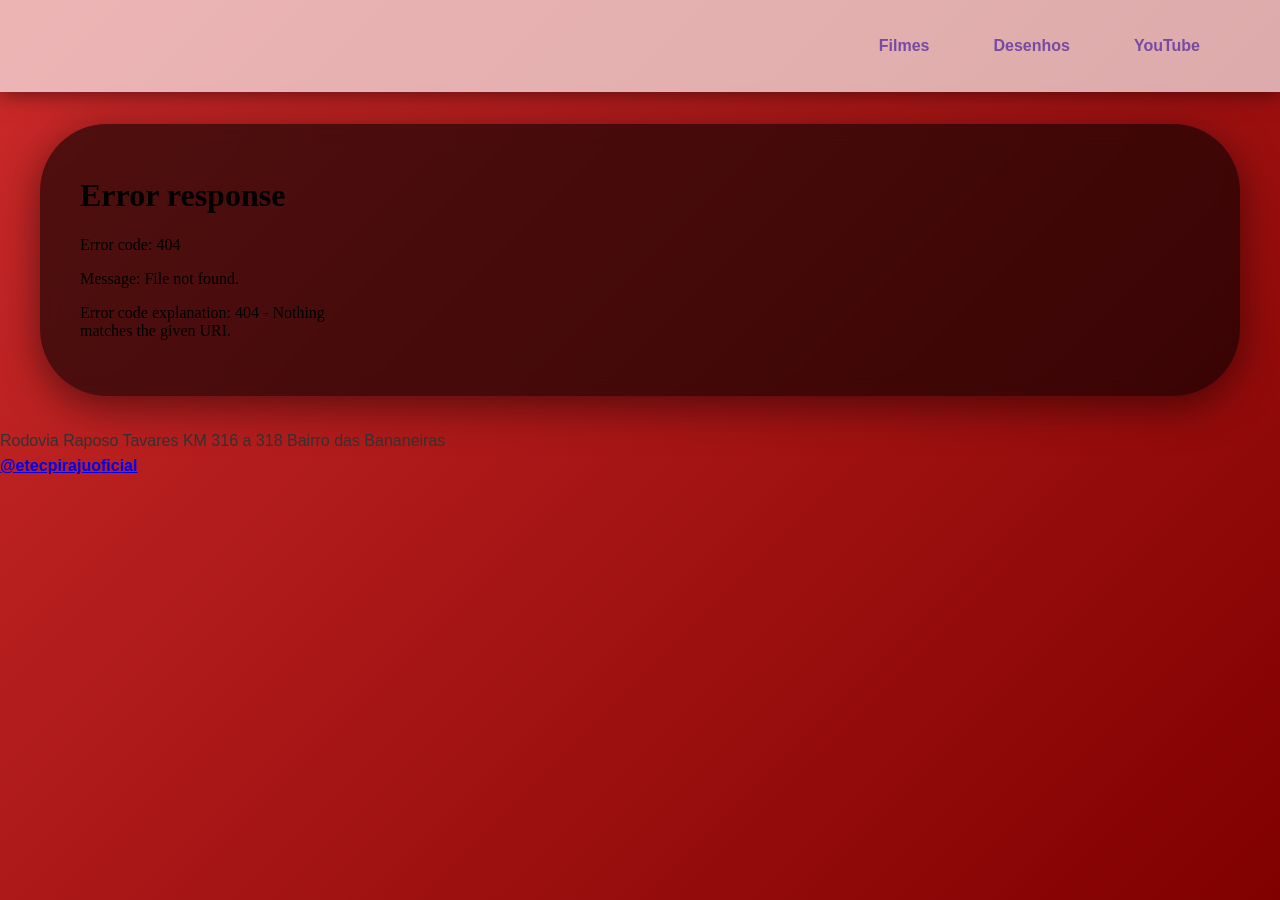
==== index.html @ 4f3bfb66 "Início do trabalho RPG ordem paranormal" ====
<!doctype html>
<html lang="pt-BR">
  <head>
    <meta charset="UTF-8" />
    <meta name="viewport" content="width=device-width, initial-scale=1.0" />
    <link rel="stylesheet" href="css/style.css">
    <title>Ordem Paranormal Wiki</title>
  </head>
  <body>
    <header>
      <img src="" alt= "" />

      <nav>
        <a href="#filmes">Filmes</a>
        <a href="#desenhos">Desenhos</a>
        <a href="https://youtube.com" target="_blank">YouTube</a>
      </nav>
    </header>
    <main>
      
      <h3></h3>
      <p>
      </p>
      <iframe src="Walk_to_image_room.mp4" frameborder="0"
      class="video-wrapper"></iframe>
    </main>
    <footer>
      <label for="">Rodovia Raposo Tavares KM 316 a 318</label>
      <label for="">Bairro das Bananeiras</label>
      <p>
        <a href="https://www.instagram.com/etecpirajuoficial/" target="_blank"
          ><b>@etecpirajuoficial</b></a
        >
      </p>
    </footer>
  </body>
</html>
---- css/style.css ----
*{
    margin: 0;
    padding: 0;
    box-sizing: border-box;
}
body{
    font-family: 'Segoe UI', Tahoma, Geneva, Verdana, sans-serif;
    line-height: 1.6; 
    color: #333; 
    background: linear-gradient(135deg,#cc2a2a 0%, #800000 100%); 
    min-height: 100vh;
}
header{
    background-color: rgba(255, 255, 255, 0.65);
    padding: 1rem 5%; 
    display: flex; 
    align-items: center; 
    justify-content: space-between;
    flex-wrap: wrap;
    gap: 1rem;
    box-shadow: 0 2px 20px rgba(0, 0, 0, 0.5);
    position: sticky;
    top: 0;
    z-index: 1000;
}
header img{
    height: 60px;
    width: auto;
    transition: transform 0.3s ease;
}
header img:hover{
    transform: scale(1.05);
}
/*===NAVEGAÇÃO nav===*/
nav{
    display: flex;
    gap: 2rem;
    flex-wrap: wrap;
}
nav a{
    text-decoration: none;
    color: #764ba2;
    font-weight: 600;
    padding: 0.5rem 1rem;
    border-radius: 25%;
    transition: all 0.3s ease;
    position: relative;
}
nav a:hover{
    background-color: #764ba2;
    color: white;
    transform: translate(-2px);
    box-shadow: 0 5px 15px rgba(118, 75, 162, 0.3);
}
nav a::after{
    content: '';
    position: absolute;
    bottom: 0;
    left: 50%;
    transform: translateX(-50%);
    width: 0;
    height: 2px;
    background-color: #764ba2;
    transition: width 0.3s ease;
}
nav a:hover::after{
    width: 80%;
}
/*===CONTEÚDO DO BLOG===*/
main{
    max-width: 1200px;
    margin: 2rem auto;
    padding: 2rem;
    background-color: rgba(0, 0, 0, 0.60);
    border-radius: 67px;
    box-shadow: 0 10px 40px rgba(0, 0, 0, 0.5);
    backdrop-filter: blur(10px);
    animation: slideIn 0.5s ease-out;
}
/*===DEFINIÇÃO DA ANIMAÇÃO===*/
@keyframes slideIn {
    from{
        opacity: 0;
        transform: translateY(30px);
    }
    to{
        opacity: 1;
        transform: translateY(0);
    }

}
img, iframe{
    max-width: 100%;
    height: auto;
    border-radius: 10px;
}
.video-wrapper{
    position: relative;
    height: 200px;
    width: auto;
}
iframe{
    position: absolute;
    align-items: center; 
}
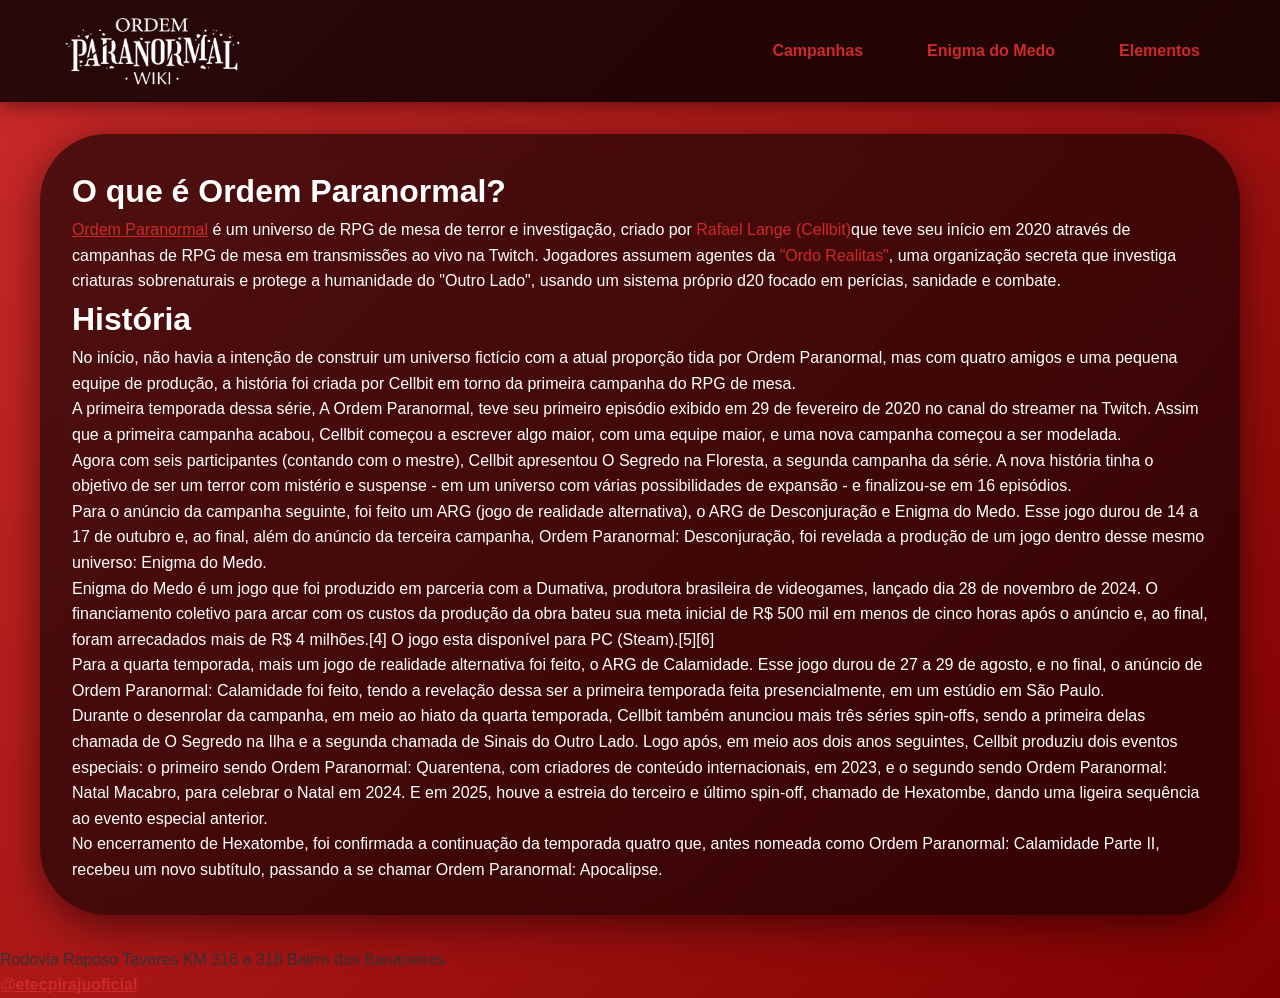
==== commit c6992877: "acerto dos itens do site" ====
--- a/index.html
+++ b/index.html
@@ -4,25 +4,41 @@
     <meta charset="UTF-8" />
     <meta name="viewport" content="width=device-width, initial-scale=1.0" />
     <link rel="stylesheet" href="css/style.css">
+     <link rel="icon" href="img/Logo_Ordo_Realitas-removebg-preview.png">
     <title>Ordem Paranormal Wiki</title>
   </head>
   <body>
     <header>
-      <img src="" alt= "" />
-
+      <img src="img/Site-logo.webp" alt="OrdemParanormalLogo">
       <nav>
-        <a href="#filmes">Filmes</a>
-        <a href="#desenhos">Desenhos</a>
-        <a href="https://youtube.com" target="_blank">YouTube</a>
+        <a href="campanhas.html">Campanhas</a>
+        <a href="enigma_do_medo.html">Enigma do Medo</a>
+        <a href="elementos.html">Elementos</a>
       </nav>
     </header>
     <main>
-      
-      <h3></h3>
-      <p>
-      </p>
-      <iframe src="Walk_to_image_room.mp4" frameborder="0"
-      class="video-wrapper"></iframe>
+      <h1>O que é Ordem Paranormal?</h1>
+      <p><a href="https://www.youtube.com/@OrdemParanormal "target="_blank">Ordem Paranormal</a> é um universo de RPG de mesa de terror e investigação, criado por <span style="color: #cc2a2a;">Rafael Lange (Cellbit)</span>que teve seu início em 2020 através de campanhas de RPG de mesa em transmissões ao vivo na Twitch.
+      Jogadores assumem agentes da <span style="color: #cc2a2a;">"Ordo Realitas"</span>, uma organização secreta que investiga criaturas sobrenaturais e protege a humanidade do "Outro Lado",
+      usando um sistema próprio d20 focado em perícias, sanidade e combate.</p>
+
+      <h1>História</h1>
+        <p>No início, não havia a intenção de construir um universo fictício com a atual proporção tida por Ordem Paranormal, mas com quatro amigos e uma pequena equipe de produção, a história foi criada por Cellbit em torno da primeira campanha do RPG de mesa.
+          <br>
+        A primeira temporada dessa série, A Ordem Paranormal, teve seu primeiro episódio exibido em 29 de fevereiro de 2020 no canal do streamer na Twitch. Assim que a primeira campanha acabou, Cellbit começou a escrever algo maior, com uma equipe maior, e uma nova campanha começou a ser modelada.
+          <br>
+        Agora com seis participantes (contando com o mestre), Cellbit apresentou O Segredo na Floresta, a segunda campanha da série. A nova história tinha o objetivo de ser um terror com mistério e suspense - em um universo com várias possibilidades de expansão - e finalizou-se em 16 episódios.
+          <br>
+        Para o anúncio da campanha seguinte, foi feito um ARG (jogo de realidade alternativa), o ARG de Desconjuração e Enigma do Medo. Esse jogo durou de 14 a 17 de outubro e, ao final, além do anúncio da terceira campanha, Ordem Paranormal: Desconjuração, foi revelada a produção de um jogo dentro desse mesmo universo: Enigma do Medo.
+          <br>
+        Enigma do Medo é um jogo que foi produzido em parceria com a Dumativa, produtora brasileira de videogames, lançado dia 28 de novembro de 2024. O financiamento coletivo para arcar com os custos da produção da obra bateu sua meta inicial de R$ 500 mil em menos de cinco horas após o anúncio e, ao final, foram arrecadados mais de R$ 4 milhões.[4] O jogo esta disponível para PC (Steam).[5][6]
+          <br>
+        Para a quarta temporada, mais um jogo de realidade alternativa foi feito, o ARG de Calamidade. Esse jogo durou de 27 a 29 de agosto, e no final, o anúncio de Ordem Paranormal: Calamidade foi feito, tendo a revelação dessa ser a primeira temporada feita presencialmente, em um estúdio em São Paulo.
+          <br>
+        Durante o desenrolar da campanha, em meio ao hiato da quarta temporada, Cellbit também anunciou mais três séries spin-offs, sendo a primeira delas chamada de O Segredo na Ilha e a segunda chamada de Sinais do Outro Lado. Logo após, em meio aos dois anos seguintes, Cellbit produziu dois eventos especiais: o primeiro sendo Ordem Paranormal: Quarentena, com criadores de conteúdo internacionais, em 2023, e o segundo sendo Ordem Paranormal: Natal Macabro, para celebrar o Natal em 2024. E em 2025, houve a estreia do terceiro e último spin-off, chamado de Hexatombe, dando uma ligeira sequência ao evento especial anterior.
+          <br>
+        No encerramento de Hexatombe, foi confirmada a continuação da temporada quatro que, antes nomeada como Ordem Paranormal: Calamidade Parte II, recebeu um novo subtítulo, passando a se chamar Ordem Paranormal: Apocalipse.</p>
+
     </main>
     <footer>
       <label for="">Rodovia Raposo Tavares KM 316 a 318</label>
--- a/css/style.css
+++ b/css/style.css
@@ -11,7 +11,7 @@
     min-height: 100vh;
 }
 header{
-    background-color: rgba(255, 255, 255, 0.65);
+    background-color: rgba(0, 0, 0, 0.8);
     padding: 1rem 5%; 
     display: flex; 
     align-items: center; 
@@ -24,7 +24,7 @@
     z-index: 1000;
 }
 header img{
-    height: 60px;
+    height: 70px;
     width: auto;
     transition: transform 0.3s ease;
 }
@@ -39,7 +39,7 @@
 }
 nav a{
     text-decoration: none;
-    color: #764ba2;
+    color: #cc2a2a;
     font-weight: 600;
     padding: 0.5rem 1rem;
     border-radius: 25%;
@@ -47,10 +47,10 @@
     position: relative;
 }
 nav a:hover{
-    background-color: #764ba2;
+    background-color: #800000;
     color: white;
     transform: translate(-2px);
-    box-shadow: 0 5px 15px rgba(118, 75, 162, 0.3);
+    box-shadow: 0 5px 15px rgba(128, 0, 0, 1);
 }
 nav a::after{
     content: '';
@@ -60,7 +60,6 @@
     transform: translateX(-50%);
     width: 0;
     height: 2px;
-    background-color: #764ba2;
     transition: width 0.3s ease;
 }
 nav a:hover::after{
@@ -76,6 +75,15 @@
     box-shadow: 0 10px 40px rgba(0, 0, 0, 0.5);
     backdrop-filter: blur(10px);
     animation: slideIn 0.5s ease-out;
+}
+main, p{
+    color: white;
+}
+main, a{
+    color: #cc2a2a;
+}
+main, h1{
+    color: white;
 }
 /*===DEFINIÇÃO DA ANIMAÇÃO===*/
 @keyframes slideIn {
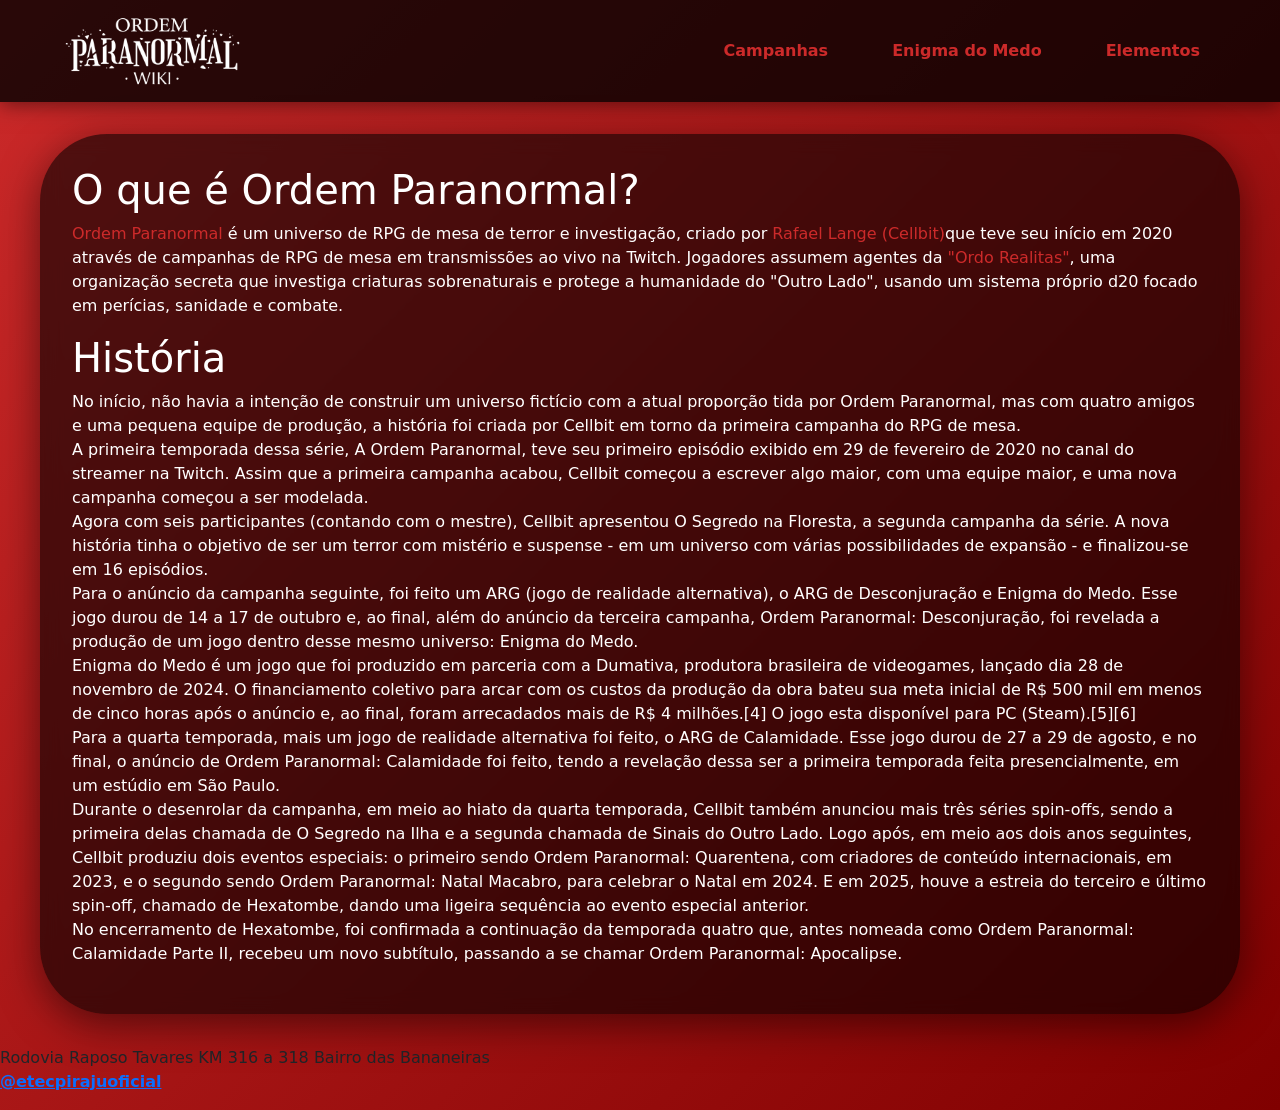
==== commit 9b37b508: "WIP" ====
--- a/index.html
+++ b/index.html
@@ -4,7 +4,11 @@
     <meta charset="UTF-8" />
     <meta name="viewport" content="width=device-width, initial-scale=1.0" />
     <link rel="stylesheet" href="css/style.css">
-     <link rel="icon" href="img/Logo_Ordo_Realitas-removebg-preview.png">
+    <link rel="icon" href="img/Logo_Ordo_Realitas-removebg-preview.png">
+
+    <!-- Bootstrap CSS -->
+    <link href="https://cdn.jsdelivr.net/npm/bootstrap@5.3.8/dist/css/bootstrap.min.css" rel="stylesheet" integrity="sha384-sRIl4kxILFvY47J16cr9ZwB07vP4J8+LH7qKQnuqkuIAvNWLzeN8tE5YBujZqJLB" crossorigin="anonymous">
+
     <title>Ordem Paranormal Wiki</title>
   </head>
   <body>
@@ -18,7 +22,7 @@
     </header>
     <main>
       <h1>O que é Ordem Paranormal?</h1>
-      <p><a href="https://www.youtube.com/@OrdemParanormal "target="_blank">Ordem Paranormal</a> é um universo de RPG de mesa de terror e investigação, criado por <span style="color: #cc2a2a;">Rafael Lange (Cellbit)</span>que teve seu início em 2020 através de campanhas de RPG de mesa em transmissões ao vivo na Twitch.
+      <p><a href="https://www.youtube.com/@OrdemParanormal "target="_blank">Ordem Paranormal</a> é um universo de RPG de mesa de terror e investigação, criado por <a href="cellbit.html">Rafael Lange (Cellbit)</a>que teve seu início em 2020 através de campanhas de RPG de mesa em transmissões ao vivo na Twitch.
       Jogadores assumem agentes da <span style="color: #cc2a2a;">"Ordo Realitas"</span>, uma organização secreta que investiga criaturas sobrenaturais e protege a humanidade do "Outro Lado",
       usando um sistema próprio d20 focado em perícias, sanidade e combate.</p>
 
--- a/css/style.css
+++ b/css/style.css
@@ -79,9 +79,13 @@
 main, p{
     color: white;
 }
-main, a{
+
+main a{
     color: #cc2a2a;
+    text-decoration: none;
+
 }
+
 main, h1{
     color: white;
 }
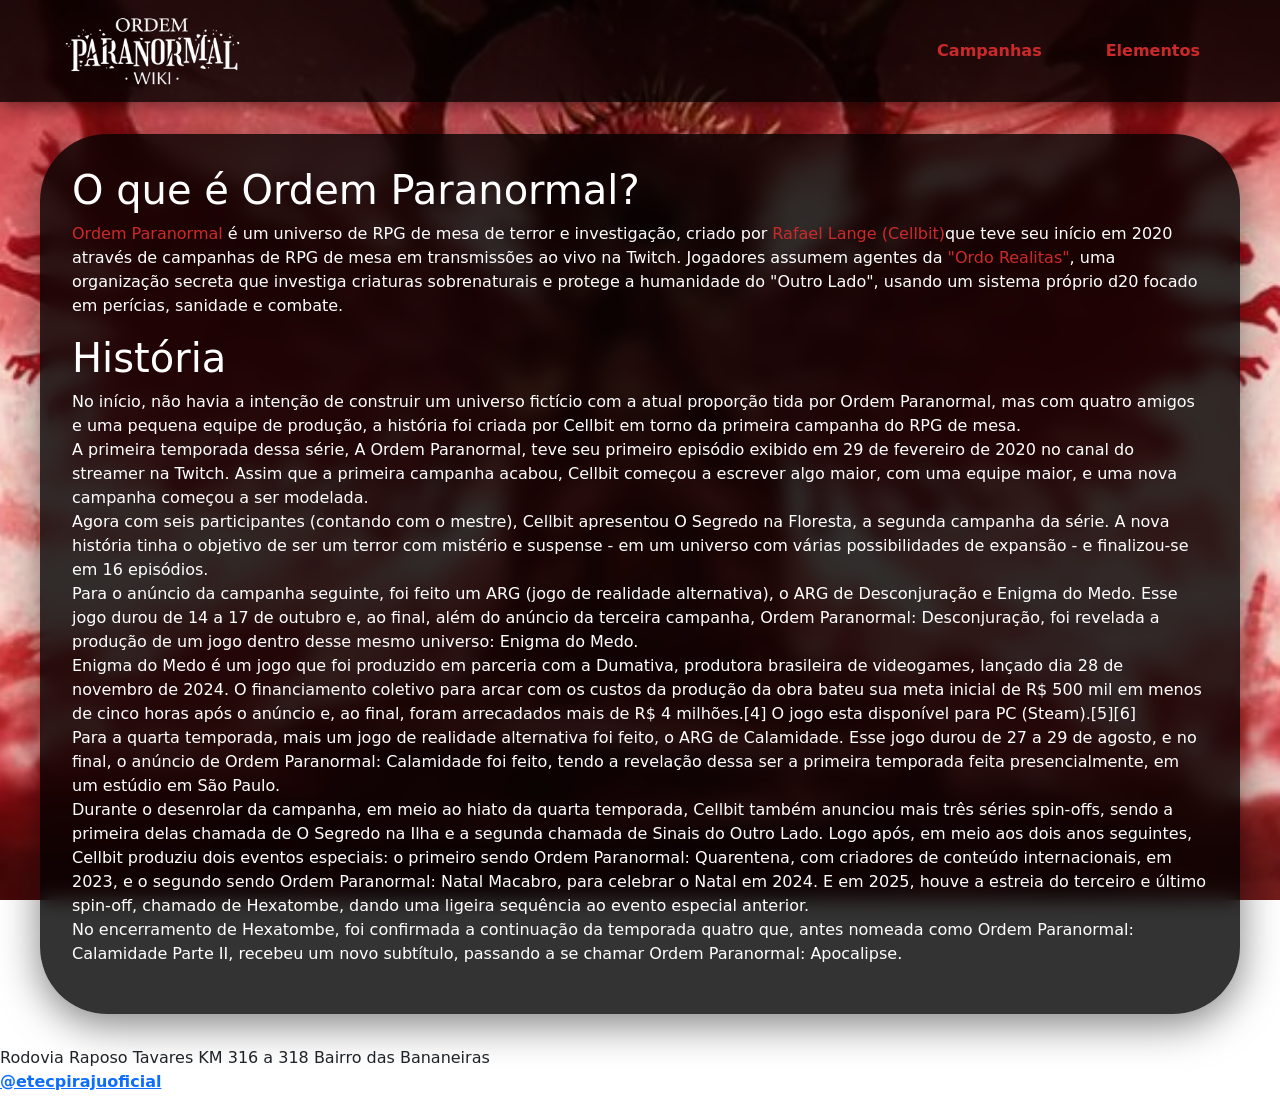
==== commit 8d4b2b11: "WIP: Página de elementos e novas imagens" ====
--- a/index.html
+++ b/index.html
@@ -9,6 +9,16 @@
     <!-- Bootstrap CSS -->
     <link href="https://cdn.jsdelivr.net/npm/bootstrap@5.3.8/dist/css/bootstrap.min.css" rel="stylesheet" integrity="sha384-sRIl4kxILFvY47J16cr9ZwB07vP4J8+LH7qKQnuqkuIAvNWLzeN8tE5YBujZqJLB" crossorigin="anonymous">
 
+  <style>
+    body {
+    background-image: url("img/Fundo_de_tela.jpg");
+    background-size: cover;      /* Faz a imagem cobrir toda a tela */
+    background-position: center; /* Centraliza a imagem */
+    background-repeat: no-repeat;/* Evita repetição */
+    background-attachment: fixed;/* Mantém fixa ao rolar a página */
+    }
+  </style>
+
     <title>Ordem Paranormal Wiki</title>
   </head>
   <body>
@@ -16,7 +26,6 @@
       <img src="img/Site-logo.webp" alt="OrdemParanormalLogo">
       <nav>
         <a href="campanhas.html">Campanhas</a>
-        <a href="enigma_do_medo.html">Enigma do Medo</a>
         <a href="elementos.html">Elementos</a>
       </nav>
     </header>
--- a/css/style.css
+++ b/css/style.css
@@ -7,7 +7,6 @@
     font-family: 'Segoe UI', Tahoma, Geneva, Verdana, sans-serif;
     line-height: 1.6; 
     color: #333; 
-    background: linear-gradient(135deg,#cc2a2a 0%, #800000 100%); 
     min-height: 100vh;
 }
 header{
@@ -70,7 +69,7 @@
     max-width: 1200px;
     margin: 2rem auto;
     padding: 2rem;
-    background-color: rgba(0, 0, 0, 0.60);
+    background-color: rgba(0, 0, 0, 0.80);
     border-radius: 67px;
     box-shadow: 0 10px 40px rgba(0, 0, 0, 0.5);
     backdrop-filter: blur(10px);
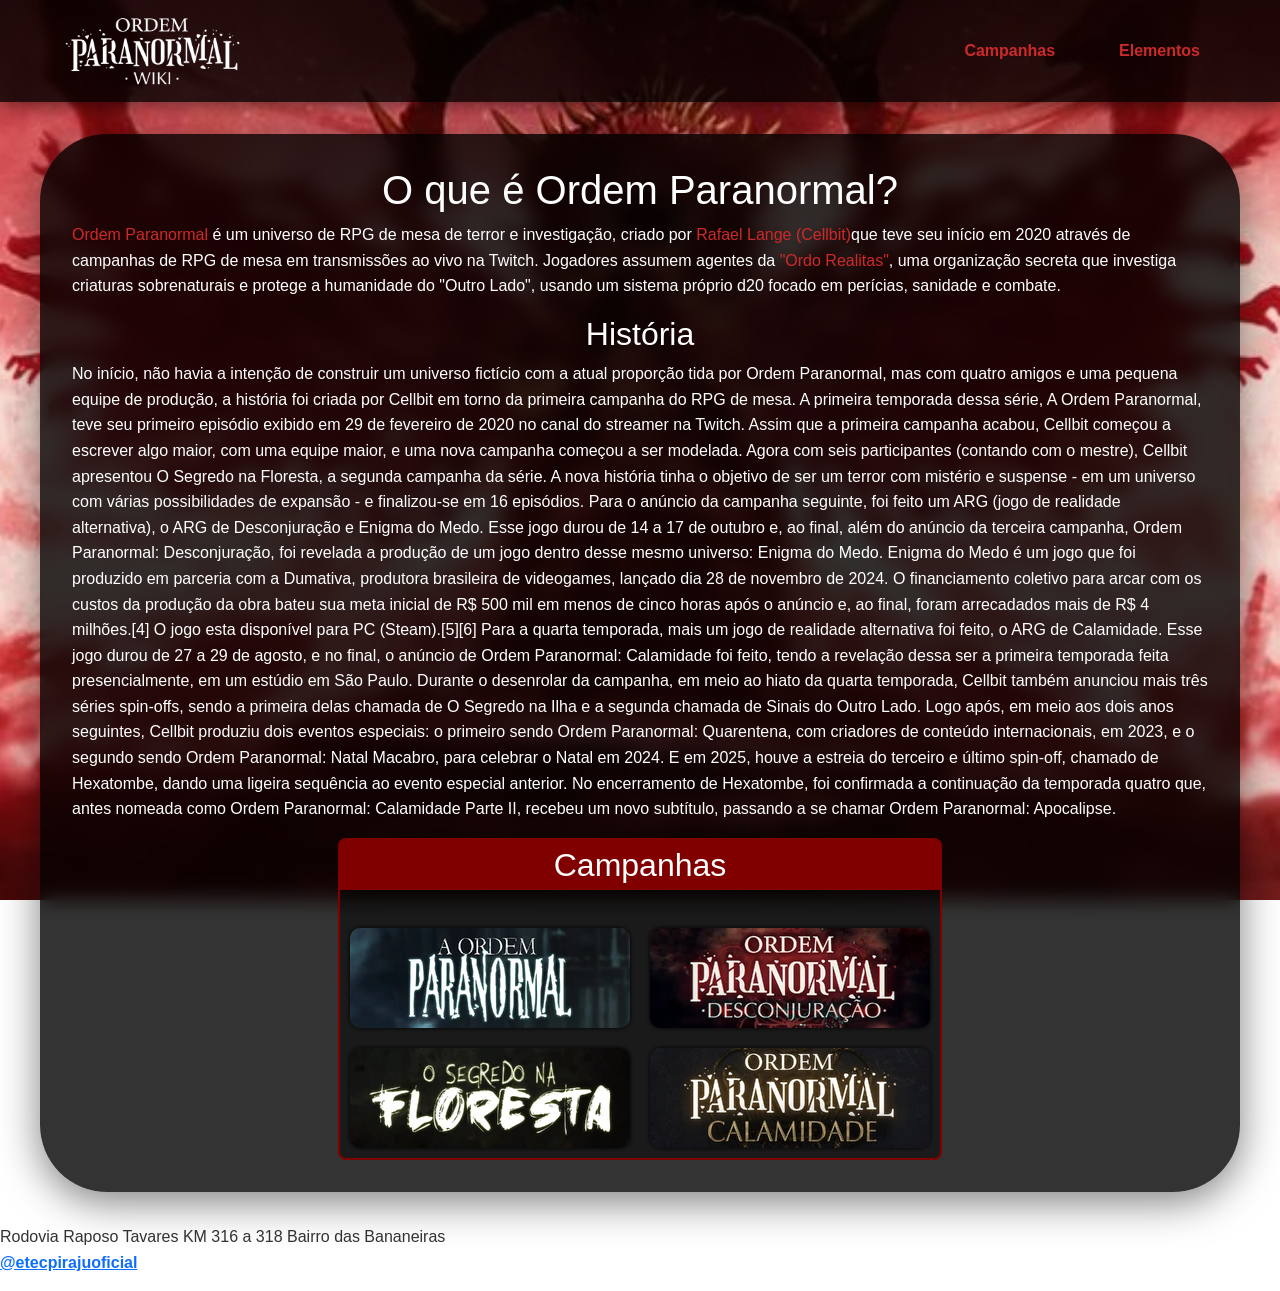
==== commit cf827b99: "Finalização do Projeto" ====
--- a/index.html
+++ b/index.html
@@ -3,12 +3,14 @@
   <head>
     <meta charset="UTF-8" />
     <meta name="viewport" content="width=device-width, initial-scale=1.0" />
-    <link rel="stylesheet" href="css/style.css">
+   
     <link rel="icon" href="img/Logo_Ordo_Realitas-removebg-preview.png">
 
     <!-- Bootstrap CSS -->
     <link href="https://cdn.jsdelivr.net/npm/bootstrap@5.3.8/dist/css/bootstrap.min.css" rel="stylesheet" integrity="sha384-sRIl4kxILFvY47J16cr9ZwB07vP4J8+LH7qKQnuqkuIAvNWLzeN8tE5YBujZqJLB" crossorigin="anonymous">
 
+    <!-- CSS -->
+     <link rel="stylesheet" href="css/style.css">
   <style>
     body {
     background-image: url("img/Fundo_de_tela.jpg");
@@ -29,37 +31,61 @@
         <a href="elementos.html">Elementos</a>
       </nav>
     </header>
-    <main>
+
+    <main style="display: flex; flex-direction: column; align-items: center;">
       <h1>O que é Ordem Paranormal?</h1>
       <p><a href="https://www.youtube.com/@OrdemParanormal "target="_blank">Ordem Paranormal</a> é um universo de RPG de mesa de terror e investigação, criado por <a href="cellbit.html">Rafael Lange (Cellbit)</a>que teve seu início em 2020 através de campanhas de RPG de mesa em transmissões ao vivo na Twitch.
       Jogadores assumem agentes da <span style="color: #cc2a2a;">"Ordo Realitas"</span>, uma organização secreta que investiga criaturas sobrenaturais e protege a humanidade do "Outro Lado",
       usando um sistema próprio d20 focado em perícias, sanidade e combate.</p>
 
-      <h1>História</h1>
+      <h2>História</h2>
         <p>No início, não havia a intenção de construir um universo fictício com a atual proporção tida por Ordem Paranormal, mas com quatro amigos e uma pequena equipe de produção, a história foi criada por Cellbit em torno da primeira campanha do RPG de mesa.
-          <br>
         A primeira temporada dessa série, A Ordem Paranormal, teve seu primeiro episódio exibido em 29 de fevereiro de 2020 no canal do streamer na Twitch. Assim que a primeira campanha acabou, Cellbit começou a escrever algo maior, com uma equipe maior, e uma nova campanha começou a ser modelada.
-          <br>
         Agora com seis participantes (contando com o mestre), Cellbit apresentou O Segredo na Floresta, a segunda campanha da série. A nova história tinha o objetivo de ser um terror com mistério e suspense - em um universo com várias possibilidades de expansão - e finalizou-se em 16 episódios.
-          <br>
         Para o anúncio da campanha seguinte, foi feito um ARG (jogo de realidade alternativa), o ARG de Desconjuração e Enigma do Medo. Esse jogo durou de 14 a 17 de outubro e, ao final, além do anúncio da terceira campanha, Ordem Paranormal: Desconjuração, foi revelada a produção de um jogo dentro desse mesmo universo: Enigma do Medo.
-          <br>
         Enigma do Medo é um jogo que foi produzido em parceria com a Dumativa, produtora brasileira de videogames, lançado dia 28 de novembro de 2024. O financiamento coletivo para arcar com os custos da produção da obra bateu sua meta inicial de R$ 500 mil em menos de cinco horas após o anúncio e, ao final, foram arrecadados mais de R$ 4 milhões.[4] O jogo esta disponível para PC (Steam).[5][6]
-          <br>
         Para a quarta temporada, mais um jogo de realidade alternativa foi feito, o ARG de Calamidade. Esse jogo durou de 27 a 29 de agosto, e no final, o anúncio de Ordem Paranormal: Calamidade foi feito, tendo a revelação dessa ser a primeira temporada feita presencialmente, em um estúdio em São Paulo.
-          <br>
         Durante o desenrolar da campanha, em meio ao hiato da quarta temporada, Cellbit também anunciou mais três séries spin-offs, sendo a primeira delas chamada de O Segredo na Ilha e a segunda chamada de Sinais do Outro Lado. Logo após, em meio aos dois anos seguintes, Cellbit produziu dois eventos especiais: o primeiro sendo Ordem Paranormal: Quarentena, com criadores de conteúdo internacionais, em 2023, e o segundo sendo Ordem Paranormal: Natal Macabro, para celebrar o Natal em 2024. E em 2025, houve a estreia do terceiro e último spin-off, chamado de Hexatombe, dando uma ligeira sequência ao evento especial anterior.
-          <br>
         No encerramento de Hexatombe, foi confirmada a continuação da temporada quatro que, antes nomeada como Ordem Paranormal: Calamidade Parte II, recebeu um novo subtítulo, passando a se chamar Ordem Paranormal: Apocalipse.</p>
 
+        <!-- CAMPANHAS-->
+        <div class="cs-card">
+            <h2 class="heading">
+              <a href="campanhas.html" style="color: white;">Campanhas</a>
+            </h2>
+            
+          <div style="display: flex; flex-direction: row;">
+            <div style="display: flex; flex-direction: column;">
+                <a href="campanhas.html#ordem-paranormal">
+                  <img class="imagem-link" src="img/Campanha_A_Ordem_Paranormal_link.webp" alt="O Segredo na Floresta">
+                </a>
+
+                <a href="campanhas.html#segredo-floresta">
+                  <img class="imagem-link" src="img/O_Segredo_na_Floresta_link.webp" alt="O Segredo na Floresta">
+                </a>
+              </div>
+
+              <div style="display: flex; flex-direction: column;">
+                <a href="campanhas.html#desconjuracao">
+                  <img class="imagem-link" src="img/Campanha_Desconjura_link.webp" alt="O Segredo na Floresta">
+                </a>
+
+                <a href="campanhas.html#calamidade">
+                  <img class="imagem-link" src="img/Campanha_Calamidade_link.webp" alt="O Segredo na Floresta">
+                </a>
+              </div>
+              
+            </div>
+        </div>
     </main>
+
+
     <footer>
       <label for="">Rodovia Raposo Tavares KM 316 a 318</label>
       <label for="">Bairro das Bananeiras</label>
       <p>
         <a href="https://www.instagram.com/etecpirajuoficial/" target="_blank"
-          ><b>@etecpirajuoficial</b></a
-        >
+          ><b>@etecpirajuoficial</b></a>
       </p>
     </footer>
   </body>
--- a/css/style.css
+++ b/css/style.css
@@ -74,6 +74,8 @@
     box-shadow: 0 10px 40px rgba(0, 0, 0, 0.5);
     backdrop-filter: blur(10px);
     animation: slideIn 0.5s ease-out;
+
+
 }
 main, p{
     color: white;
@@ -114,4 +116,62 @@
     position: absolute;
     align-items: center; 
 }
+.cs-card {
+    display: flex; /* Transforma o container em um alinhador flexível */
+    flex-shrink: 0;
+    flex-direction: column;
+    align-items: center; /* Alinha os itens verticalmente no centro */ 
+    gap: 20px; /* Espaçamento entre a imagem e o texto */
+    max-width: fit-content; /* Largura máxima do seu card */
+    border: 2px solid #800000;
+    border-radius: 8px;
+    border-color: #800000;
+    background-color: rgba(0, 0, 0, 0.5);
 
+}
+.cs-card-campanha {
+    display: flex; /* Transforma o container em um alinhador flexível */
+    flex-shrink: 0;
+    flex-direction: column;
+    align-items: center; /* Alinha os itens verticalmente no centro */ 
+    gap: 20px; /* Espaçamento entre a imagem e o texto */
+    max-width: 600px; /* Largura máxima do seu card */
+    border-radius: 15px;
+    border-color: #800000;
+    width: 560px;
+    border: 2px solid #800000;
+    background-color: rgba(0,0,0,.5);
+    margin: 10px;
+}
+.imagem-centralizada{
+    margin 0 auto;
+    object-fit: cover;
+    display: block;
+}
+.imagem-centralizada-campanha {
+    margin: 0 auto;
+    width: 350px;
+    height: 200px;
+    object-fit: cover;
+    display: block;
+}
+
+.heading {
+background: #800000;
+    width: 100%;
+    text-align: center;
+    padding: 6px;
+    border-top-left-radius: 5px;
+    border-top-right-radius: 5px;
+}
+.imagem-link {
+    border-radius: 10px;
+    box-shadow: 0 0px 5px 0 black;
+    transition: .1s ease-in;
+    margin: 10px;
+}
+.div-campanha {
+    width: 50%;
+    margin-left: 3px;
+    margin-right: 2px;
+}
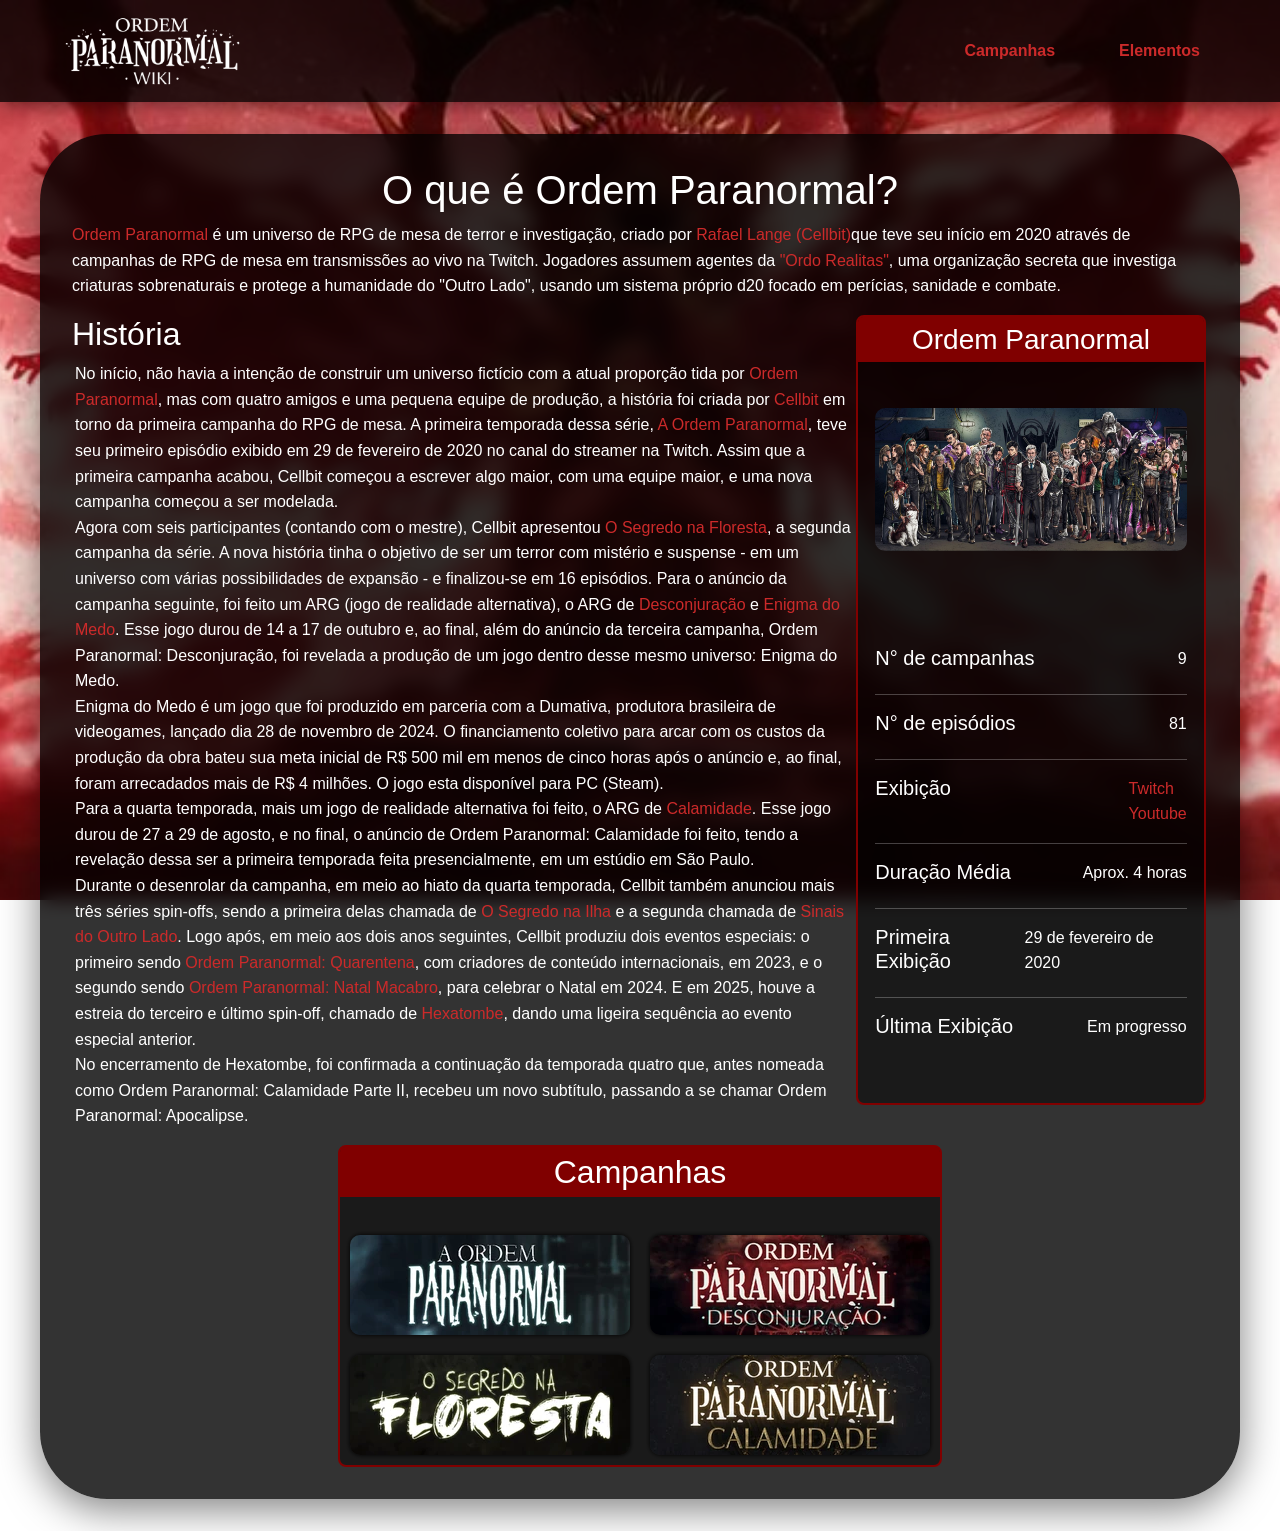
==== commit 8f35cd30: "Finalização do projeto" ====
--- a/index.html
+++ b/index.html
@@ -38,17 +38,127 @@
       Jogadores assumem agentes da <span style="color: #cc2a2a;">"Ordo Realitas"</span>, uma organização secreta que investiga criaturas sobrenaturais e protege a humanidade do "Outro Lado",
       usando um sistema próprio d20 focado em perícias, sanidade e combate.</p>
 
-      <h2>História</h2>
-        <p>No início, não havia a intenção de construir um universo fictício com a atual proporção tida por Ordem Paranormal, mas com quatro amigos e uma pequena equipe de produção, a história foi criada por Cellbit em torno da primeira campanha do RPG de mesa.
-        A primeira temporada dessa série, A Ordem Paranormal, teve seu primeiro episódio exibido em 29 de fevereiro de 2020 no canal do streamer na Twitch. Assim que a primeira campanha acabou, Cellbit começou a escrever algo maior, com uma equipe maior, e uma nova campanha começou a ser modelada.
-        Agora com seis participantes (contando com o mestre), Cellbit apresentou O Segredo na Floresta, a segunda campanha da série. A nova história tinha o objetivo de ser um terror com mistério e suspense - em um universo com várias possibilidades de expansão - e finalizou-se em 16 episódios.
-        Para o anúncio da campanha seguinte, foi feito um ARG (jogo de realidade alternativa), o ARG de Desconjuração e Enigma do Medo. Esse jogo durou de 14 a 17 de outubro e, ao final, além do anúncio da terceira campanha, Ordem Paranormal: Desconjuração, foi revelada a produção de um jogo dentro desse mesmo universo: Enigma do Medo.
-        Enigma do Medo é um jogo que foi produzido em parceria com a Dumativa, produtora brasileira de videogames, lançado dia 28 de novembro de 2024. O financiamento coletivo para arcar com os custos da produção da obra bateu sua meta inicial de R$ 500 mil em menos de cinco horas após o anúncio e, ao final, foram arrecadados mais de R$ 4 milhões.[4] O jogo esta disponível para PC (Steam).[5][6]
-        Para a quarta temporada, mais um jogo de realidade alternativa foi feito, o ARG de Calamidade. Esse jogo durou de 27 a 29 de agosto, e no final, o anúncio de Ordem Paranormal: Calamidade foi feito, tendo a revelação dessa ser a primeira temporada feita presencialmente, em um estúdio em São Paulo.
-        Durante o desenrolar da campanha, em meio ao hiato da quarta temporada, Cellbit também anunciou mais três séries spin-offs, sendo a primeira delas chamada de O Segredo na Ilha e a segunda chamada de Sinais do Outro Lado. Logo após, em meio aos dois anos seguintes, Cellbit produziu dois eventos especiais: o primeiro sendo Ordem Paranormal: Quarentena, com criadores de conteúdo internacionais, em 2023, e o segundo sendo Ordem Paranormal: Natal Macabro, para celebrar o Natal em 2024. E em 2025, houve a estreia do terceiro e último spin-off, chamado de Hexatombe, dando uma ligeira sequência ao evento especial anterior.
-        No encerramento de Hexatombe, foi confirmada a continuação da temporada quatro que, antes nomeada como Ordem Paranormal: Calamidade Parte II, recebeu um novo subtítulo, passando a se chamar Ordem Paranormal: Apocalipse.</p>
+      <div style="display: flex; flex-direction: row;">
 
-        <!-- CAMPANHAS-->
+        <div style="display: flex; flex-direction: column;">
+          <h2>História</h2>
+          <div class="div-row">
+            <p>No início, não havia a intenção de construir um universo fictício com a atual proporção tida por
+              <span style="color: #cc2a2a;"> Ordem Paranormal</span>, mas com quatro amigos e uma pequena equipe de produção, a história foi criada por <a href="cellbit.html">Cellbit</a> em torno da primeira campanha do RPG de mesa.
+            A primeira temporada dessa série,<span style="color: #cc2a2a;"> A Ordem Paranormal</span>, teve seu primeiro episódio exibido em 29 de fevereiro de 2020 no canal do streamer na Twitch. Assim que a primeira campanha acabou, Cellbit começou a escrever algo maior, com uma equipe maior, e uma nova campanha começou a ser modelada.<br>
+            Agora com seis participantes (contando com o mestre), Cellbit apresentou <span style="color: #cc2a2a;">O Segredo na Floresta</span>, a segunda campanha da série. A nova história tinha o objetivo de ser um terror com mistério e suspense - em um universo com várias possibilidades de expansão - e finalizou-se em 16 episódios.
+            Para o anúncio da campanha seguinte, foi feito um ARG (jogo de realidade alternativa), o ARG de <span style="color: #cc2a2a;">Desconjuração</span> e <span style="color: #cc2a2a;">Enigma do Medo</span>. Esse jogo durou de 14 a 17 de outubro e, ao final, além do anúncio da terceira campanha, Ordem Paranormal: Desconjuração, foi revelada a produção de um jogo dentro desse mesmo universo: Enigma do Medo.<br>
+            Enigma do Medo é um jogo que foi produzido em parceria com a Dumativa, produtora brasileira de videogames, lançado dia 28 de novembro de 2024. O financiamento coletivo para arcar com os custos da produção da obra bateu sua meta inicial de R$ 500 mil em menos de cinco horas após o anúncio e, ao final, foram arrecadados mais de R$ 4 milhões. O jogo esta disponível para PC (Steam).<br>
+            Para a quarta temporada, mais um jogo de realidade alternativa foi feito, o ARG de <span style="color: #cc2a2a;">Calamidade</span>. Esse jogo durou de 27 a 29 de agosto, e no final, o anúncio de Ordem Paranormal: Calamidade foi feito, tendo a revelação dessa ser a primeira temporada feita presencialmente, em um estúdio em São Paulo.<br>
+            Durante o desenrolar da campanha, em meio ao hiato da quarta temporada, Cellbit também anunciou mais três séries spin-offs, sendo a primeira delas chamada de <span style="color: #cc2a2a;">O Segredo na Ilha</span> e a segunda chamada de <span style="color: #cc2a2a;">Sinais do Outro Lado</span>. Logo após, em meio aos dois anos seguintes, Cellbit produziu dois eventos especiais: o primeiro sendo <span style="color: #cc2a2a;">Ordem Paranormal: Quarentena</span>, com criadores de conteúdo internacionais, em 2023, e o segundo sendo <span style="color: #cc2a2a;">Ordem Paranormal: Natal Macabro</span>, para celebrar o Natal em 2024. E em 2025, houve a estreia do terceiro e último spin-off, chamado de <span style="color: #cc2a2a;">Hexatombe</span>, dando uma ligeira sequência ao evento especial anterior.<br>
+            No encerramento de Hexatombe, foi confirmada a continuação da temporada quatro que, antes nomeada como Ordem Paranormal: Calamidade Parte II, recebeu um novo subtítulo, passando a se chamar Ordem Paranormal: Apocalipse.</p>
+
+          </div>
+        </div>
+        <div class="div-row">
+          <div class="cs-card" style="width: 350px; height: auto;margin-bottom: 40px;">
+            <h3 class="heading"> Ordem Paranormal</h3>
+
+            <div class="card-body" style="padding: 5%;">
+              <div class="d-flex justify-content-between" data-source="foto-personagens">
+                <img src="img/Personagens.jpg">
+              </div>
+            </div>
+
+            <div class="card-body" style="padding: 5%;">
+              <div class="d-flex justify-content-between" data-source="temps">
+
+                  <h5 class="pi-data-label pi-secondary-font" style="color: white;">
+                      N° de campanhas
+                  </h5>
+
+                  <div class="pi-data-value pi-font" style="color: white;">
+                      9
+                  </div>
+
+              </div>
+
+              <hr>
+
+
+              <div class="d-flex justify-content-between" data-source="eps">
+
+                  <h5 class="pi-data-label pi-secondary-font" style="color: white;">
+                      N° de episódios
+                  </h5>
+
+                  <div class="pi-data-value pi-font" style="color: white;">
+                      81
+                  </div>
+
+              </div>
+
+              <hr>
+
+              <div class="d-flex justify-content-between" data-source="exibicao">
+
+                  <h5 class="pi-data-label pi-secondary-font" style="color: white;">
+                      Exibição
+                  </h5>
+
+                  <div class="pi-data-value pi-font" style="color: white;">
+                      <a href="https://twitch.tv/cellbit" target="_blank">Twitch</a> <br>
+                      <a href="https://youtube.com/@CellBits" target="_blank">Youtube</a>
+                  </div>
+
+              </div>
+
+              <hr>
+
+              <div class="d-flex justify-content-between" data-source="duracao">
+
+                  <h5 class="pi-data-label pi-secondary-font" style="color: white;">
+                      Duração Média
+                  </h5>
+
+                  <div class="pi-data-value pi-font" style="color: white;">
+                      Aprox. 4 horas
+                  </div>
+
+              </div>
+
+              <hr>
+
+              <div class="d-flex justify-content-between" data-source="pri-exibicao">
+
+                  <h5 class="pi-data-label pi-secondary-font" style="color: white;">
+                      Primeira Exibição
+                  </h5>
+
+                  <div class="pi-data-value pi-font">
+                    29 de fevereiro de 2020
+                  </div>
+
+              </div>
+
+              <hr>
+
+              <div class="d-flex justify-content-between" data-source="ult-exibicao">
+
+                  <h5 class="pi-data-label pi-secondary-font" style="color: white;">
+                      Última Exibição
+                  </h5>
+
+                  <div class="pi-data-value pi-font">
+                    Em progresso
+                  </div>
+
+              </div>
+
+            </div>
+          
+          </div>
+        </div>
+      </div>
+
+      
+      <!-- CAMPANHAS-->
+      <div style="display: flex; flex-direction: column; align-items: center;">
         <div class="cs-card">
             <h2 class="heading">
               <a href="campanhas.html" style="color: white;">Campanhas</a>
@@ -76,18 +186,10 @@
               </div>
               
             </div>
+          </div>
         </div>
+      </div>
     </main>
-
-
-    <footer>
-      <label for="">Rodovia Raposo Tavares KM 316 a 318</label>
-      <label for="">Bairro das Bananeiras</label>
-      <p>
-        <a href="https://www.instagram.com/etecpirajuoficial/" target="_blank"
-          ><b>@etecpirajuoficial</b></a>
-      </p>
-    </footer>
   </body>
 </html>
              
--- a/css/style.css
+++ b/css/style.css
@@ -144,7 +144,7 @@
     margin: 10px;
 }
 .imagem-centralizada{
-    margin 0 auto;
+    margin: 0 auto;
     object-fit: cover;
     display: block;
 }
@@ -174,4 +174,10 @@
     width: 50%;
     margin-left: 3px;
     margin-right: 2px;
+}
+ 
+.div-row {
+    display: flex;
+    margin-left: 3px;
+    margin-right: 2px;
 }
